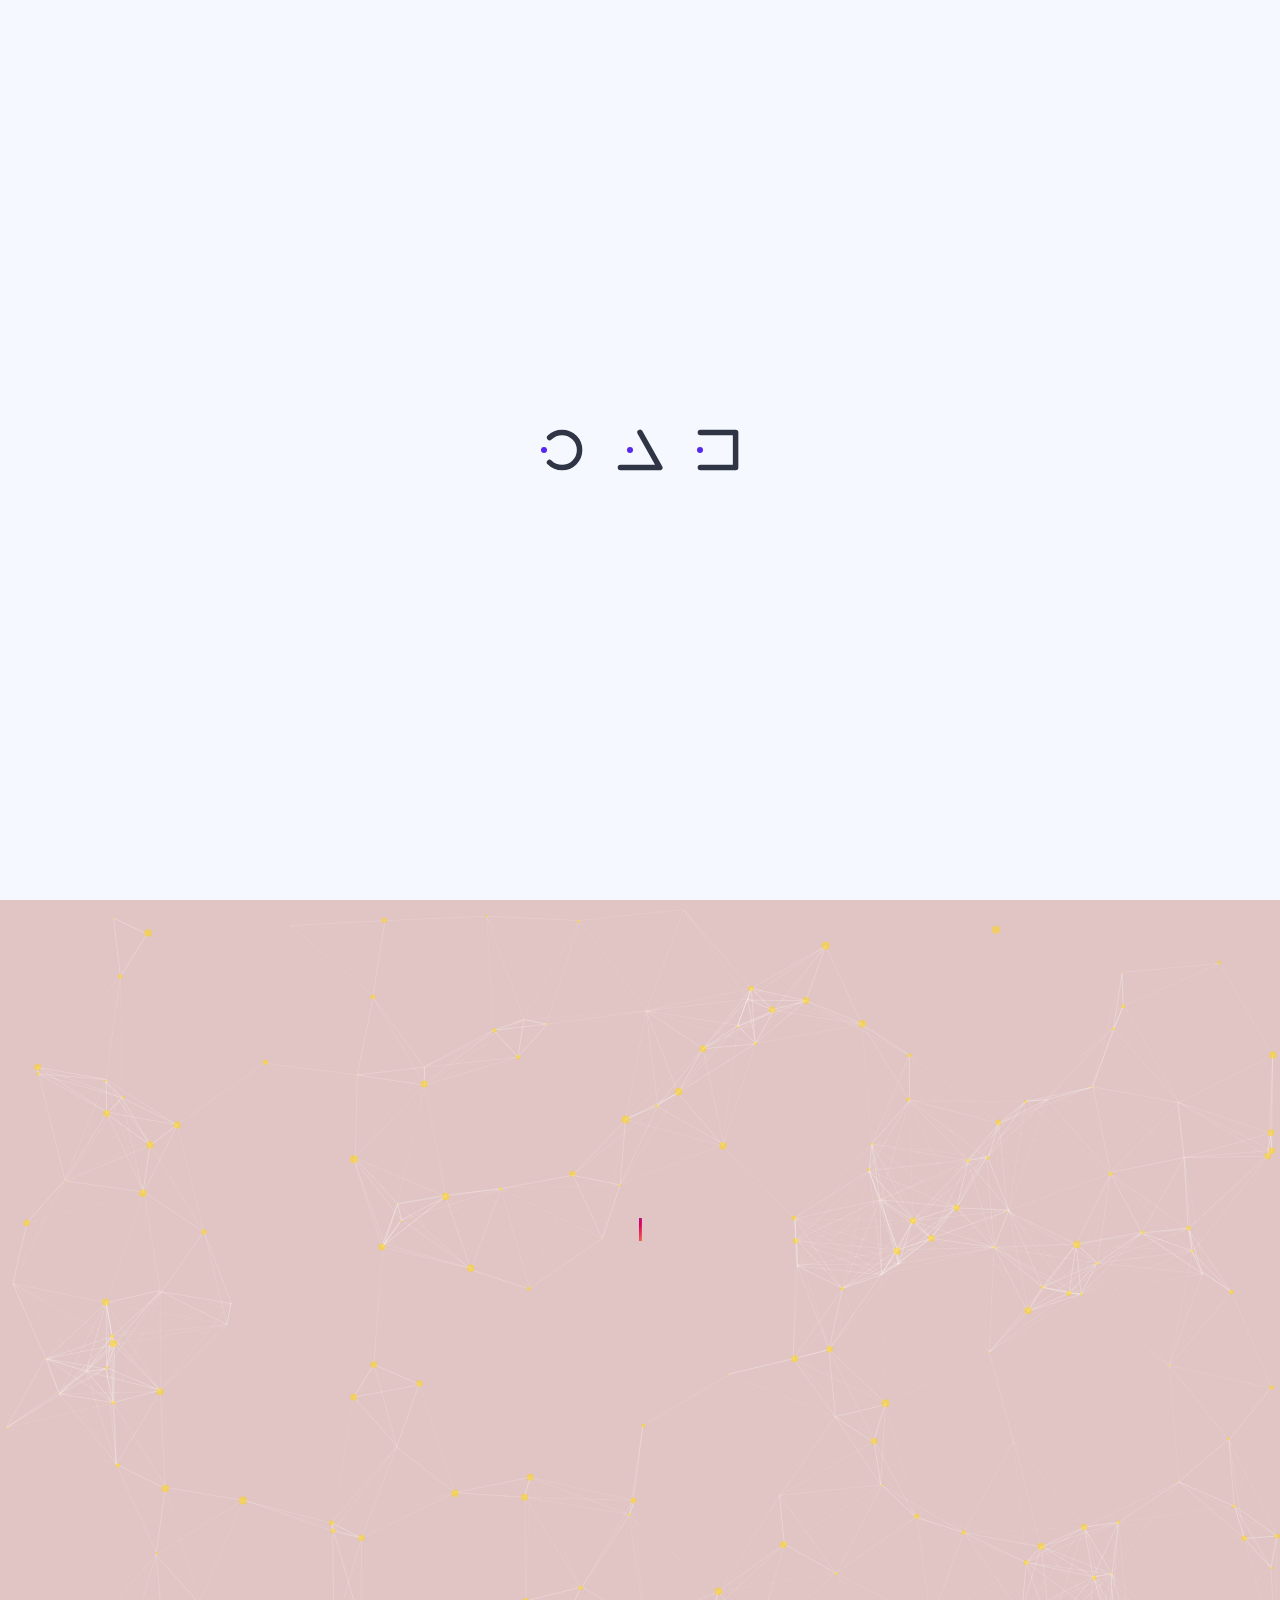
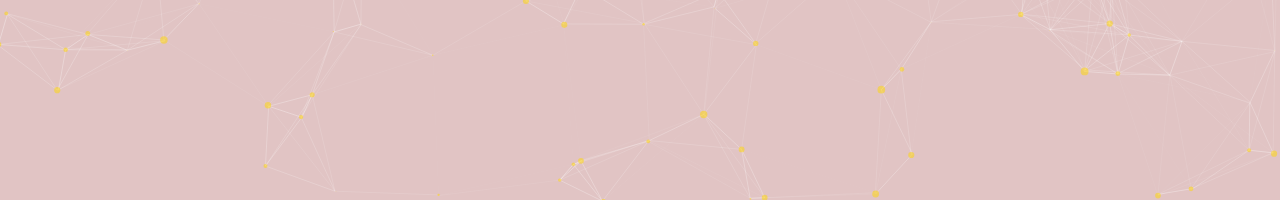
==== wish.html @ 9e4b50ce "Add files via upload" ====
<!DOCTYPE html>

<html lang="en"><head><meta http-equiv="Content-Type" content="text/html; charset=UTF-8">
  
  <meta name="viewport" content="width=device-width, initial-scale=1">

  <title>Sebuah Pesan untukmu</title>
  <script src="lib/typed.js" type="text/javascript"></script>
  <script src="assets/demos.js"></script>
  <link href="assets/demos.css" rel="stylesheet"/>
  
  

  <link rel="shortcut icon" type="image/png" href="birthday.png">
   
 
  <link rel="stylesheet" href="gstyle.css" type="text/css">
    <style>
      body {
          overflow: hidden;
         
      }


      
  </style>
</head>

<body>

<div id="ll" >
<div class="loader" >
  <svg viewBox="0 0 80 80">
      <circle id="test" cx="40" cy="40" r="32"></circle>
  </svg>
</div>

<div class="loader triangle">
  <svg viewBox="0 0 86 80">
      <polygon points="43 8 79 72 7 72"></polygon>
  </svg>
</div>

<div class="loader">
  <svg viewBox="0 0 80 80">
      <rect x="8" y="8" width="64" height="64"></rect>
  </svg>
</div>
</div>

<div id="home" class="home-style-2 slider-area" >

  <div class="particles-js" id="particles-js"><canvas class="particles-js-canvas-el" style="width: 100%; height: 100%;" width="1366" height="606"></canvas></div>
  
  <br><br><br><br><br><br><br><br><br><br><br><br><br>
  <div class="wrap">
                <div class="type-wrap">
                <div id="typed-strings">
                              <p></p> 
                              <p></p> 
                              <p></p> 
                              <p></p> 
                              <p></p> 
                              <p>Hari ini adalah...</p>
                              <p>Seindah hari-hari lainnya</p>
                              <p>Tetapi Yuni menyadari</p>
                              <p>Satu tahun telah berlalu</p>
                              <p>Dalam sekejap mata</p>
                              <p><strong>Namun</strong></p>
                              <p>Tahukah kamu..?</p>
                              <p>Hari ini spesial</p>
                              <p>Begitu spesial bagimu</p>
                              <p>Oleh karena itu</p>
                              <p>Mari jadikan ini...</p>
                              <p>perayaan terbaik yang pernah ada</p>
                              <p>dan izinkan aku membagikan...</p>
                              <p>sepotong kebahagiaan untukmu</p>
                              <p>Aku menjadikan semua ini...</p>
                              <p>sebagai hadiah ulang tahun untukmu</p>
                              <p>Terima kasih atas pertemanan yang kita jalin</p>
                              <p>Terima kasih untuk semuanya</p>
                              <p>Aku berharap yang terbaik untukmu</p>
                              <p>semoga hidupmu tenang</p>
                              <p>semoga semua keinginanmu terkabul</p>
                              <p>Ingat</p>
                              <p>Tujuanmu</p>
                              <p>Memang baru akan dimulai</p>
                              <p>Tapi...</p>
                              <p>Jangan khawatir</p>
                              <p>Karena...</p>
                              <p> ada Allah yang akan mendukungmu</p>
                              <p> dan tahun ini akan lebih baik</p>
                              <p>dan aku berharap</p>
                              <p>Yuni akan menemukan...</p>
                              <p>kebahagiaan sepanjang perjalanan</p>
                              <p>Tetap semangat</p>
                              <p>Nikmati setiap momen...</p>
                              <p>yang Yuni alami hari ini</p>
                              <p>Rasakan dengan senyuman indahmu</p>
                              <p>dan jadikan itu kenangan terbaik..</p>
                              <p>Terakhir...</p>
                              <p>Aku ingin mengucapkan sekali lagi</p>
                              <p>Yaumul millad Yuniarti </p>
                              
            
                </div>
                <span id="typed" style="white-space:pre;"></span>
              </div>
            </div>
           
  </div>
</div>

<script>

setTimeout(function() {
  $('#ll').hide()
}, 4000);

setTimeout(function() {
  $('#home').show()
}, 4000);


</script>


<script src="https://ajax.googleapis.com/ajax/libs/jquery/1.11.1/jquery.min.js"></script>
<script src="gparticles.min.js.download"></script>
<script src="gparticles-app.js.download"></script>
</body>
</html>
---- assets/demos.css ----
@import url(https://fonts.googleapis.com/css?family=Ubuntu:400,500);

*{
	padding:0;
	margin:0;
	box-sizing: border-box;
    font-family: 'Poppins', sans-serif;
}






p{
	line-height: 2em;
	margin:0 0 20px;
	text-align: center;
	position: relative;
	
}

.wrap{ 
  display: flex;
  justify-content: center;
  }


.wrapper .type-wrap{
	margin-left: 15px;
	height: 90px;
	line-height: 90px;
	overflow: hidden;
}

.type-wrap{

  list-style: none;
  font-size: 25px;
  font-weight: 500;
  position: relative;
  
  top: 0;
  outline: none;
  text-transform: uppercase;
  background: linear-gradient(135deg, #5335cf 0%, #de005e 25%, #f66e48 50%, #de005e 75%, #5335cf 100%);
  background-size: 400%;
  -webkit-background-clip: text;
  -webkit-text-fill-color: transparent; 
  animation: animate 10s linear infinite;


}

@keyframes animate {
    to{
      background-position: 400%;
    }
  }


  .loader {
    --path: #2F3545;
    --dot: #5628EE;
    --duration: 3s;
    width: 44px;
    height: 44px;
    position: relative;
  }
  .loader:before {
    content: "";
    width: 6px;
    height: 6px;
    border-radius: 50%;
    position: absolute;
    display: block;
    background: var(--dot);
    top: 37px;
    left: 19px;
    transform: translate(-18px, -18px);
    -webkit-animation: dotRect var(--duration) cubic-bezier(0.785, 0.135, 0.15, 0.86) infinite;
            animation: dotRect var(--duration) cubic-bezier(0.785, 0.135, 0.15, 0.86) infinite;
  }
  .loader svg {
    display: block;
    width: 100%;
    height: 100%;
  }
  .loader svg rect,
  .loader svg polygon,
  .loader svg circle {
    fill: none;
    stroke: var(--path);
    stroke-width: 10px;
    stroke-linejoin: round;
    stroke-linecap: round;
  }
  .loader svg polygon {
    stroke-dasharray: 145 76 145 76;
    stroke-dashoffset: 0;
    -webkit-animation: pathTriangle var(--duration) cubic-bezier(0.785, 0.135, 0.15, 0.86) infinite;
            animation: pathTriangle var(--duration) cubic-bezier(0.785, 0.135, 0.15, 0.86) infinite;
  }
  .loader svg rect {
    stroke-dasharray: 192 64 192 64;
    stroke-dashoffset: 0;
    -webkit-animation: pathRect 3s cubic-bezier(0.785, 0.135, 0.15, 0.86) infinite;
            animation: pathRect 3s cubic-bezier(0.785, 0.135, 0.15, 0.86) infinite;
  }
  .loader svg circle {
    stroke-dasharray: 150 50 150 50;
    stroke-dashoffset: 75;
    -webkit-animation: pathCircle var(--duration) cubic-bezier(0.785, 0.135, 0.15, 0.86) infinite;
            animation: pathCircle var(--duration) cubic-bezier(0.785, 0.135, 0.15, 0.86) infinite;
  }
  .loader.triangle {
    width: 48px;
  }
  .loader.triangle:before {
    left: 21px;
    transform: translate(-10px, -18px);
    -webkit-animation: dotTriangle var(--duration) cubic-bezier(0.785, 0.135, 0.15, 0.86) infinite;
            animation: dotTriangle var(--duration) cubic-bezier(0.785, 0.135, 0.15, 0.86) infinite;
  }
  
  @-webkit-keyframes pathTriangle {
    33% {
      stroke-dashoffset: 74;
    }
    66% {
      stroke-dashoffset: 147;
    }
    100% {
      stroke-dashoffset: 221;
    }
  }
  
  @keyframes pathTriangle {
    33% {
      stroke-dashoffset: 74;
    }
    66% {
      stroke-dashoffset: 147;
    }
    100% {
      stroke-dashoffset: 221;
    }
  }
  @-webkit-keyframes dotTriangle {
    33% {
      transform: translate(0, 0);
    }
    66% {
      transform: translate(10px, -18px);
    }
    100% {
      transform: translate(-10px, -18px);
    }
  }
  @keyframes dotTriangle {
    33% {
      transform: translate(0, 0);
    }
    66% {
      transform: translate(10px, -18px);
    }
    100% {
      transform: translate(-10px, -18px);
    }
  }
  @-webkit-keyframes pathRect {
    25% {
      stroke-dashoffset: 64;
    }
    50% {
      stroke-dashoffset: 128;
    }
    75% {
      stroke-dashoffset: 192;
    }
    100% {
      stroke-dashoffset: 256;
    }
  }
  @keyframes pathRect {
    25% {
      stroke-dashoffset: 64;
    }
    50% {
      stroke-dashoffset: 128;
    }
    75% {
      stroke-dashoffset: 192;
    }
    100% {
      stroke-dashoffset: 256;
    }
  }
  @-webkit-keyframes dotRect {
    25% {
      transform: translate(0, 0);
    }
    50% {
      transform: translate(18px, -18px);
    }
    75% {
      transform: translate(0, -36px);
    }
    100% {
      transform: translate(-18px, -18px);
    }
  }
  @keyframes dotRect {
    25% {
      transform: translate(0, 0);
    }
    50% {
      transform: translate(18px, -18px);
    }
    75% {
      transform: translate(0, -36px);
    }
    100% {
      transform: translate(-18px, -18px);
    }
  }
  @-webkit-keyframes pathCircle {
    25% {
      stroke-dashoffset: 125;
    }
    50% {
      stroke-dashoffset: 175;
    }
    75% {
      stroke-dashoffset: 225;
    }
    100% {
      stroke-dashoffset: 275;
    }
  }
  @keyframes pathCircle {
    25% {
      stroke-dashoffset: 125;
    }
    50% {
      stroke-dashoffset: 175;
    }
    75% {
      stroke-dashoffset: 225;
    }
    100% {
      stroke-dashoffset: 275;
    }
  }
  .loader {
    display: inline-block;
    margin: 0 16px;
  }
  
  html {
    -webkit-font-smoothing: antialiased;
  }
  
  * {
    box-sizing: border-box;
  }
  *:before, *:after {
    box-sizing: border-box;
  }
  
  
  body .dribbble {
    position: fixed;
    display: block;
    right: 20px;
    bottom: 20px;
  }
  body .dribbble img {
    display: block;
    height: 28px;
  }
  

#ll{
  min-height: 100vh;
  background: #F5F9FF;
  display: flex;
  justify-content: center;
  align-items: center;
}
---- gstyle.css ----
@import url(https://fonts.googleapis.com/css?family=Poppins:300,400,500,600,700);.alignleft{float:left;margin-right:15px}.alignright{float:right;margin-left:15px}.aligncenter{display:block;margin:0 auto 15px}.white-bg{background-color:#fff}a{display:inline-block}a:focus{outline:0 solid}a:hover{text-decoration:none}img{max-width:100%;height:auto}h1,h2,h3,h4,h5,h6{margin:0 0 15px;font-weight:500;font-family:'Poppins',sans-serif}input:focus,textarea:focus,a:focus,button:focus{outline:0 solid}input::-webkit-input-placeholder,textarea::-webkit-input-placeholder{color:#fff}input::-moz-placeholder,textarea::-moz-placeholder{color:#fff}.display-none{display:none}.overflow-hidden{overflow:hidden}.mb-50{margin-bottom:50px}

body{position:relative;font-family:'Poppins',sans-serif;
    
    font-size:14px;line-height:1.7}.header-area{transition:.3s}.logo{margin-top:10px}.main-menu{}.main-menu ul{margin:0;padding:0}.main-menu ul li{display:inline-block}.main-menu ul li a{display:block;padding:25px 15px;font-weight:700;font-size:17px}.mean-container .mean-bar{background:transparent none repeat scroll 0 0;min-height:0;padding:0;top:-40px}.mean-container a.meanmenu-reveal{border:1px solid #fff;color:#fff;position:absolute;top:-7px}.mean-container a.meanmenu-reveal span{background-color:#fff}.header-area.sticky{background:rgba(0,0,0,.75) none repeat scroll 0 0;position:fixed}.header-area.sticky .main-menu ul li a{padding-bottom:25px;padding-top:25x}.header-area.white-menu.stiky .main-menu ul li a{color:#606060}.header-area.white-menu.sticky{background:#fff none repeat scroll 0 0}.slider-area{background-image:url(assets/img/white-bg.jpg);background-size:cover;background-position:center center;height:100vh;z-index:1;position:relative;color:#fff}.slider-area:after{position:absolute;top:0;left:0;width:100%;height:100%;content:"";background:rgba(139, 28, 28, 0.26);z-index:-1}.home-style-2.slider-area{background-image:url(../../assets/img/home.jpg)}.slider{-webkit-box-align:center;-ms-flex-align:center;align-items:center;display:-webkit- flex;display:-moz- flex;display:-ms- flex;display:-o- flex;display:-webkit-box;display:-ms-flexbox;display:flex;height:100%}.slider-content h2{font-size:65px;font-weight:700}.slider-content h2 span{display:block;font-size:20px;padding-top:15px}#countdown ul li{color:#654141;font-size:15px;font-weight:700;border:2px solid #fff;color:#fff;border-top-right-radius:50%;border-bottom-right-radius:50%;border-bottom-left-radius:50%;margin:5px;width:90px;height:90px;line-height:90px;position:relative}.subscrie-form{max-width:460px;margin:auto}.input-group .form-control{height:40px;padding:0 20px;border-radius:2px 0 0 2px;border:none;font-size:15px;border-radius:50px 0 0 50px}.input-group .btn{height:40px;padding:10px 20px;border-radius:0 50px 50px 0;border:none;border-left:1px solid #ededed;-webkit-transition:0.3s;transition:0.3s;background-color:#1282FE;color:#fff}.input-group .btn:hover{background-color:#004dff}.socials-icons a{background:#fff none repeat scroll 0 0;border-radius:50%;box-shadow:0 0 4px 1px #4799dd;color:#333;display:inline-block;font-size:16px;height:40px;line-height:40px;margin-right:10px;text-align:center;-webkit-transition:all 0.2s ease 0s;transition:all 0.2s ease 0s;width:40px}.about-section{background-image:url(assets/img/bg-2.jpg);background-color:#F7F7F9;background-size:cover;background-position:center top;padding:100px 0;z-index:1;position:relative;color:#fff}.about-section:after{position:absolute;top:0;left:0;width:100%;height:100%;content:"";background:rgba(0,0,0,.7);z-index:-1}.layer-yellow:before{background:rgba(252,216,70,.7)}.video-path{position:relative}.video-layer img{position:relative}.video-layer img:after{position:absolute;top:0;left:0;width:100%;height:100%;content:"";background:rgba(0,0,0,.7)}.video-layer i{position:absolute;top:50%;left:0;right:0;font-size:20px;color:#fff;width:50px;height:50px;line-height:45px;text-align:center;border:3px solid #fff;border-radius:50%;margin:auto;transform:translateY(-50%)}.theme-accordion .panel{background:transparent}.theme-accordion .panel-group .panel+.panel{margin-top:15px}.theme-accordion .panel-default{border:none}.theme-accordion .panel-heading{padding:0}.theme-accordion .panel-default>.panel-heading{background:none;border:none}.theme-accordion .panel .panel-title a{font-family:'Poppins',sans-serif;color:#fff;font-size:16px;text-transform:initial;font-weight:600}.theme-accordion .panel .panel-title a i,.theme-accordion .panel .panel-title a i{background-color:#000;color:#fff;width:40px;height:40px;line-height:40px;margin-right:10px;text-align:center;border:1px solid #fff;-webkit-border-radius:50%;-moz-border-radius:50%;-ms-border-radius:50%;-o-border-radius:50%;border-radius:50%}.theme-accordion .panel .panel-title a .icon-1{display:inline-block}.theme-accordion .panel .panel-title a .icon-1:after{content:"";position:absolute;left:34px;top:40px;width:1px;height:205px;background:rgba(255,255,255,.2)}.theme-accordion .panel-title a.collapsed .icon-1{display:none}.theme-accordion .panel .panel-title a .icon-2{display:none}.theme-accordion .panel .panel-title a.collapsed .icon-2{display:inline-block}.theme-accordion .panel-group .panel-heading+.panel-collapse>.panel-body{border-top:none;padding-left:50px}.theme-accordion .panel-group .panel-heading+.panel-collapse>.panel-body p{color:#fff}#service{overflow:hidden}.section-padding{padding:100px 0}.section-title{margin-bottom:60px;display:inline-block}.section-title h2{font-family:'Poppins',sans-serif}.section-title h2 span{color:#1282FE}.single-service{position:relative;padding:30px 20px;-webkit-transition:.3s;transition:.3s;box-shadow:0 2px 4px 1px rgba(0,0,0,.1)}.single-service i{font-size:40px;color:#1282FE}.service-title{position:relative;overflow:hidden}.service-title h2{position:absolute;top:50%;left:10%;width:100%;height:100%;content:"Service";color:rgba(34,200,252,.8);font-size:50px;font-weight:700;-webkit-transform:rotate(-90deg);transform:rotate(-90deg);-webkit-transform-origin:left top 0;transform-origin:left top 0;cursor:vertical-text}.single-service h2{font-size:22px;font-weight:500;padding-top:20px;padding-bottom:20px;margin-bottom:0}.single-service:hover{box-shadow:0 10px 30px #e9e9e9}.contact-section{padding:100px 0}.contact-bg{padding:100px 0;background-size:cover;background-position:center center;position:relative;z-index:1;padding-left:60px;overflow:hidden}.contact-box{background-color:#fff;border-radius:5px}.contact-box .form-group{margin-bottom:0}.contact-box input,.contact-box textarea{width:100%}.contact-box button.submit{border:2px solid #1282FE;border-radius:50px;color:#606069;font-size:16px;font-weight:600;margin-top:10px;padding:15px 30px;width:auto;margin-bottom:0;-webkit-transition:.3s;transition:.3s;background:#fff}.contact-box button.submit:hover{background:#1282FE;color:#fff}.contact-box input[type="text"],input[type="email"],input[type="phone"],input[type="submit"],textarea{padding:15px 10px;border:none;margin-bottom:20px;color:#8b8b8b;background-color:#F7F7F9;border:1px solid #1282FE;border-radius:5px}.contact-box input::-webkit-input-placeholder,textarea::-webkit-input-placeholder{color:#606060}.contact-box input::-moz-placeholder,textarea::-moz-placeholder{color:#606060}.contact-box textarea{height:150px;resize:none}.contact-box>h4{color:#373737;font-weight:400;margin-bottom:45px;font-size:25px}.footer{background-color:#333}.particles-js{left:0;position:absolute;top:0;width:100%;height:100%}.video-bg-area{overflow:hidden}#video-background{height:100%;left:0;position:absolute;top:0;width:100%;z-index:0}.gradient-bg{position:relative;z-index:1}.gradient-bg:after{position:absolute;top:0;left:0;width:100%;height:100%;content:"";background:rgba(0,0,0,0) -webkit-linear-gradient(left,#00c9fd 0%,#81ee8e 100%) repeat scroll 0 0;background:rgba(0,0,0,0) linear-gradient(to right,#00c9fd 0%,#81ee8e 100%) repeat scroll 0 0;z-index:-1}#preloader-wrapper{background:rgba(100,28,139,.8);height:100%;left:0;position:fixed;right:0;text-align:center;top:0;width:100%;z-index:9999999}.preloader-wave-effect{height:50px;left:50%;margin:0 -25px;position:absolute;right:0;text-align:center;top:50%;-webkit-transform:translate(-50%,-50%);transform:translate(-50%,-50%);width:50px}.preloader-wave-effect:before,.preloader-wave-effect:after{-webkit-animation:1.6s linear 0s normal none infinite running preloader-wave;animation:1.6s linear 0s normal none infinite running preloader-wave;background:#fff none repeat scroll 0 0;border-radius:100%;content:"";height:50px;position:absolute;width:50px}.preloader-wave-effect:after{-webkit-animation-delay:-0.8s;animation-delay:-0.8s}@-webkit-keyframes preloader-wave{0%{opacity:1;-ms-filter:"progid:DXImageTransform.Microsoft.Alpha(Opacity=100)";-webkit-transform:scale(0,0);transform:scale(0,0)}100%{opacity:0;-ms-filter:"progid:DXImageTransform.Microsoft.Alpha(Opacity=0)";-webkit-transform:scale(1,1);transform:scale(1,1)}}@keyframes preloader-wave{0%{opacity:1;-ms-filter:"progid:DXImageTransform.Microsoft.Alpha(Opacity=100)";-webkit-transform:scale(0,0);transform:scale(0,0)}100%{opacity:0;-ms-filter:"progid:DXImageTransform.Microsoft.Alpha(Opacity=0)";-webkit-transform:scale(1,1);transform:scale(1,1)}}#scrollUp{background:#1282fe;border-radius:3px;bottom:60px;color:#fff;font-size:20px;height:46px;line-height:46px;margin:0;position:fixed;right:5px;text-align:center;-webkit-transition:all 0.5s ease-in-out 0s;transition:all 0.5s ease-in-out 0s;width:46px;z-index:999}.section-padding.preview-area{padding:60px 0}.section-padding.preview-area .cv-btn{background:rgba(0,0,0,0) -webkit-linear-gradient(left,#00c9fd 0%,#81ee8e 100%) repeat scroll 0 0;background:rgba(0,0,0,0) linear-gradient(to right,rgba(0,201,253,.7) 0%,rgba(129,238,142,.7) 100%) repeat scroll 0 0;color:#fff;margin-bottom:35px;border:1px solid rgba(0,201,253,.7);padding:10px 25px;border-radius:50px;font-weight:700;transition:all 0.3s ease 0s}.section-padding.preview-area .cv-btn:hover{box-shadow:0 10px 30px #e9e9e9;transform:translateY(-5px);transition:all 0.3s ease 0s}.container-box{position:relative;width:100%;margin-bottom:30px;box-shadow:0 10px 30px #e9e9e9}.container-box a{color:#606060}.container-box h2{font-size:20px;padding-left:20px;padding-top:20px}.image{display:block;width:100%;height:auto}.overlay{position:absolute;bottom:100%;left:0;right:0;background:rgba(0,0,0,0) -webkit-linear-gradient(left,#00c9fd 0%,#81ee8e 100%) repeat scroll 0 0;background:rgba(0,0,0,0) linear-gradient(to right,rgba(0,201,253,.7) 0%,rgba(129,238,142,.7) 100%) repeat scroll 0 0;overflow:hidden;width:100%;height:0;transition:.5s ease}.container-box:hover .overlay{bottom:0;height:100%}.text{white-space:nowrap;color:#fff;font-size:20px;font-weight:700;position:absolute;overflow:hidden;top:50%;left:50%;transform:translate(-50%,-50%);-ms-transform:translate(-50%,-50%);border:2px solid #fff;padding:6px 20px;border-radius:50px;box-shadow:0 10px 30px #e9e9e9}
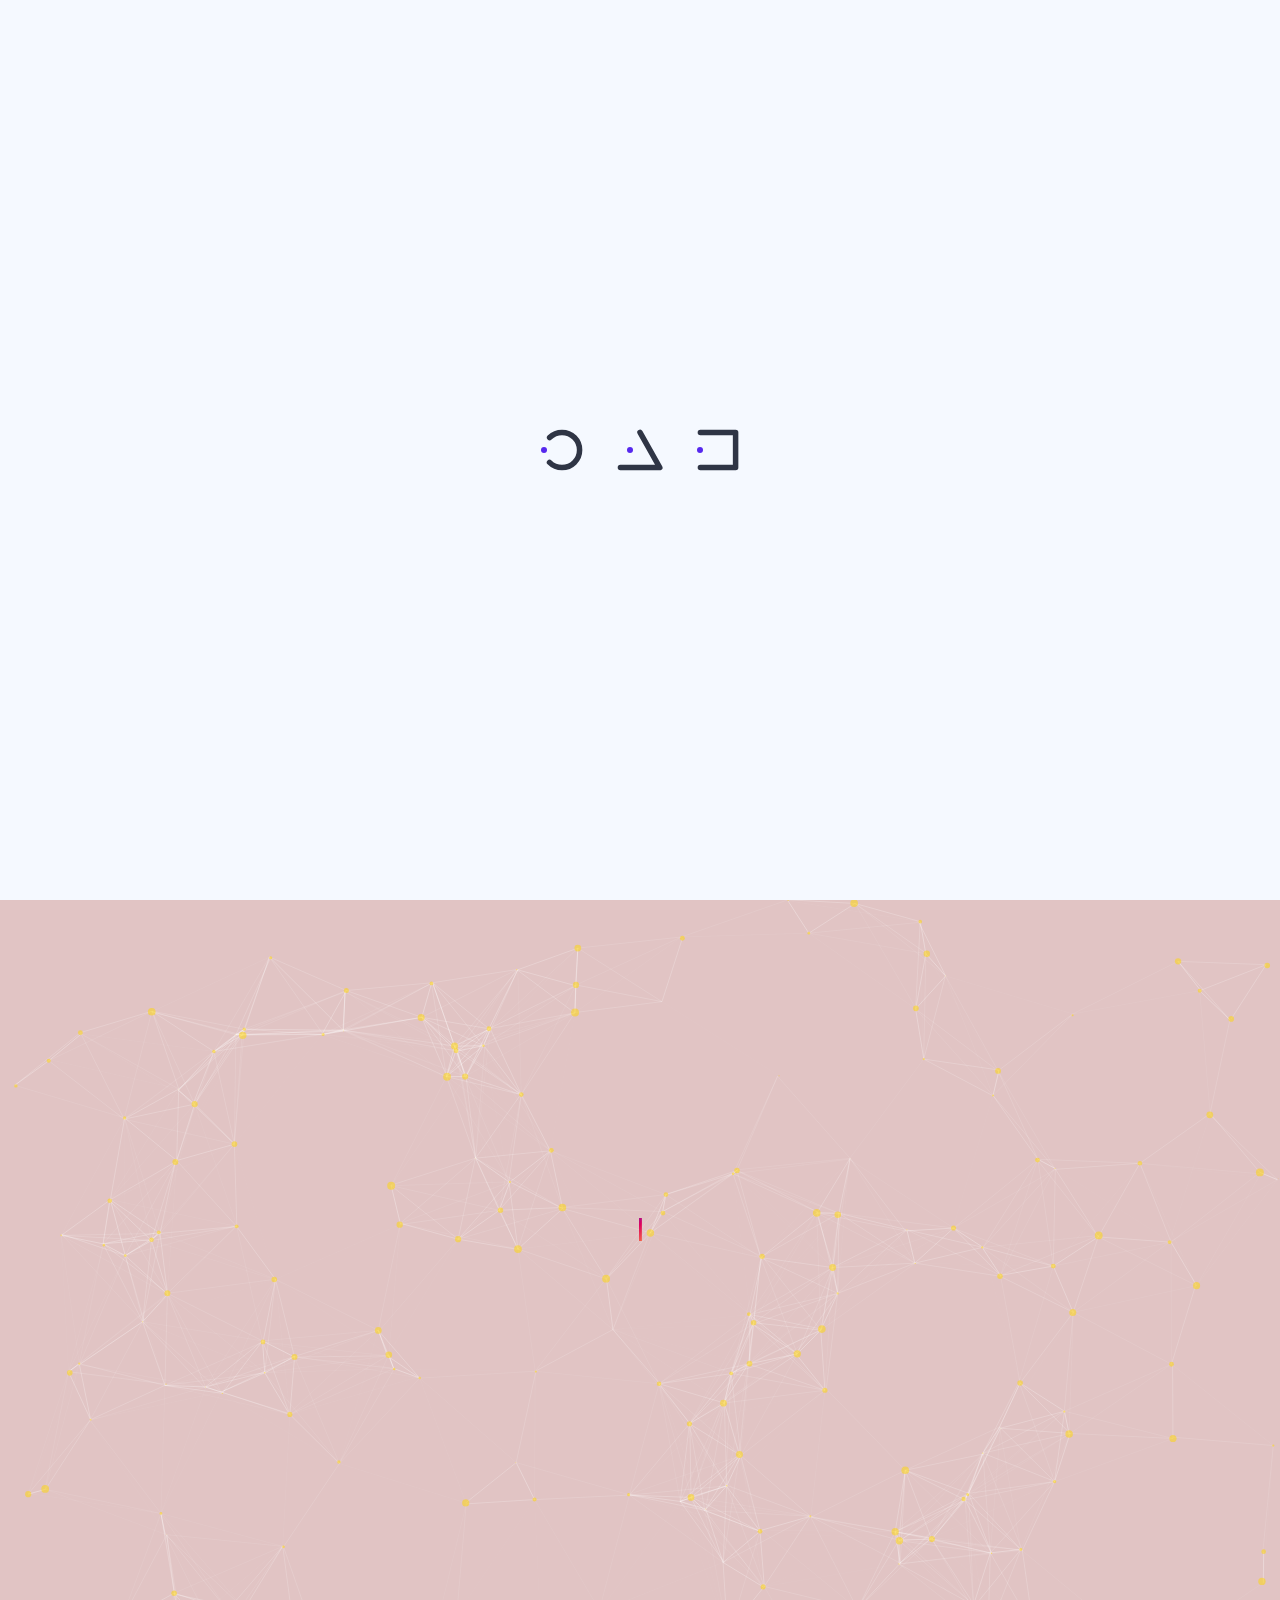
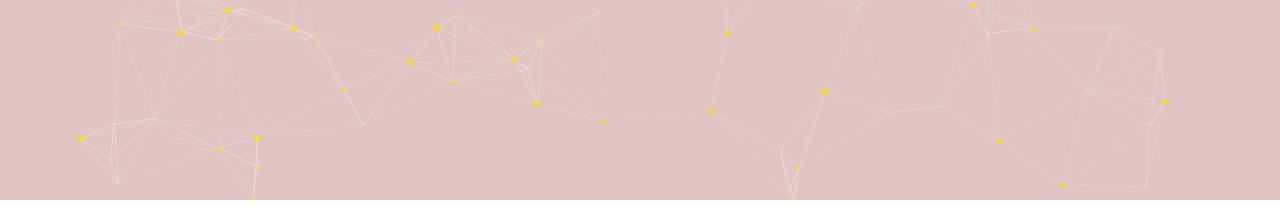
==== commit b763106d: "Update wish.html" ====
--- a/wish.html
+++ b/wish.html
@@ -72,14 +72,18 @@
                               <p>Begitu spesial bagimu</p>
                               <p>Oleh karena itu</p>
                               <p>Mari jadikan ini...</p>
-                              <p>perayaan terbaik yang pernah ada</p>
+                              <p>perayaan terbaik</p>
+                              <p> yang pernah ada</p>
                               <p>dan izinkan aku membagikan...</p>
                               <p>sepotong kebahagiaan untukmu</p>
                               <p>Aku menjadikan semua ini...</p>
-                              <p>sebagai hadiah ulang tahun untukmu</p>
-                              <p>Terima kasih atas pertemanan yang kita jalin</p>
+                              <p>sebagai hadiah</p>
+                              <p>ulang tahun untukmu</p>
+                              <p>Terima kasih atas</p>
+                              <p>pertemanan yang kita jalin</p>
                               <p>Terima kasih untuk semuanya</p>
-                              <p>Aku berharap yang terbaik untukmu</p>
+                              <p>Aku berharap</p>
+                              <p>yang terbaik untukmu</p>
                               <p>semoga hidupmu tenang</p>
                               <p>semoga semua keinginanmu terkabul</p>
                               <p>Ingat</p>
@@ -89,7 +93,8 @@
                               <p>Jangan khawatir</p>
                               <p>Karena...</p>
                               <p> ada Allah yang akan mendukungmu</p>
-                              <p> dan tahun ini akan lebih baik</p>
+                              <p> dan tahun ini</p>
+                              <p>akan lebih baik</p>
                               <p>dan aku berharap</p>
                               <p>Yuni akan menemukan...</p>
                               <p>kebahagiaan sepanjang perjalanan</p>
@@ -97,9 +102,11 @@
                               <p>Nikmati setiap momen...</p>
                               <p>yang Yuni alami hari ini</p>
                               <p>Rasakan dengan senyuman indahmu</p>
-                              <p>dan jadikan itu kenangan terbaik..</p>
+                              <p>dan jadikan itu</p>
+                              <p>kenangan terbaik..</p>
                               <p>Terakhir...</p>
-                              <p>Aku ingin mengucapkan sekali lagi</p>
+                              <p>Aku ingin</p>
+                              <p>mengucapkan sekali lagi</p>
                               <p>Yaumul millad Yuniarti </p>
                               
             
@@ -129,4 +136,4 @@
 <script src="gparticles.min.js.download"></script>
 <script src="gparticles-app.js.download"></script>
 </body>
-</html>+</html>
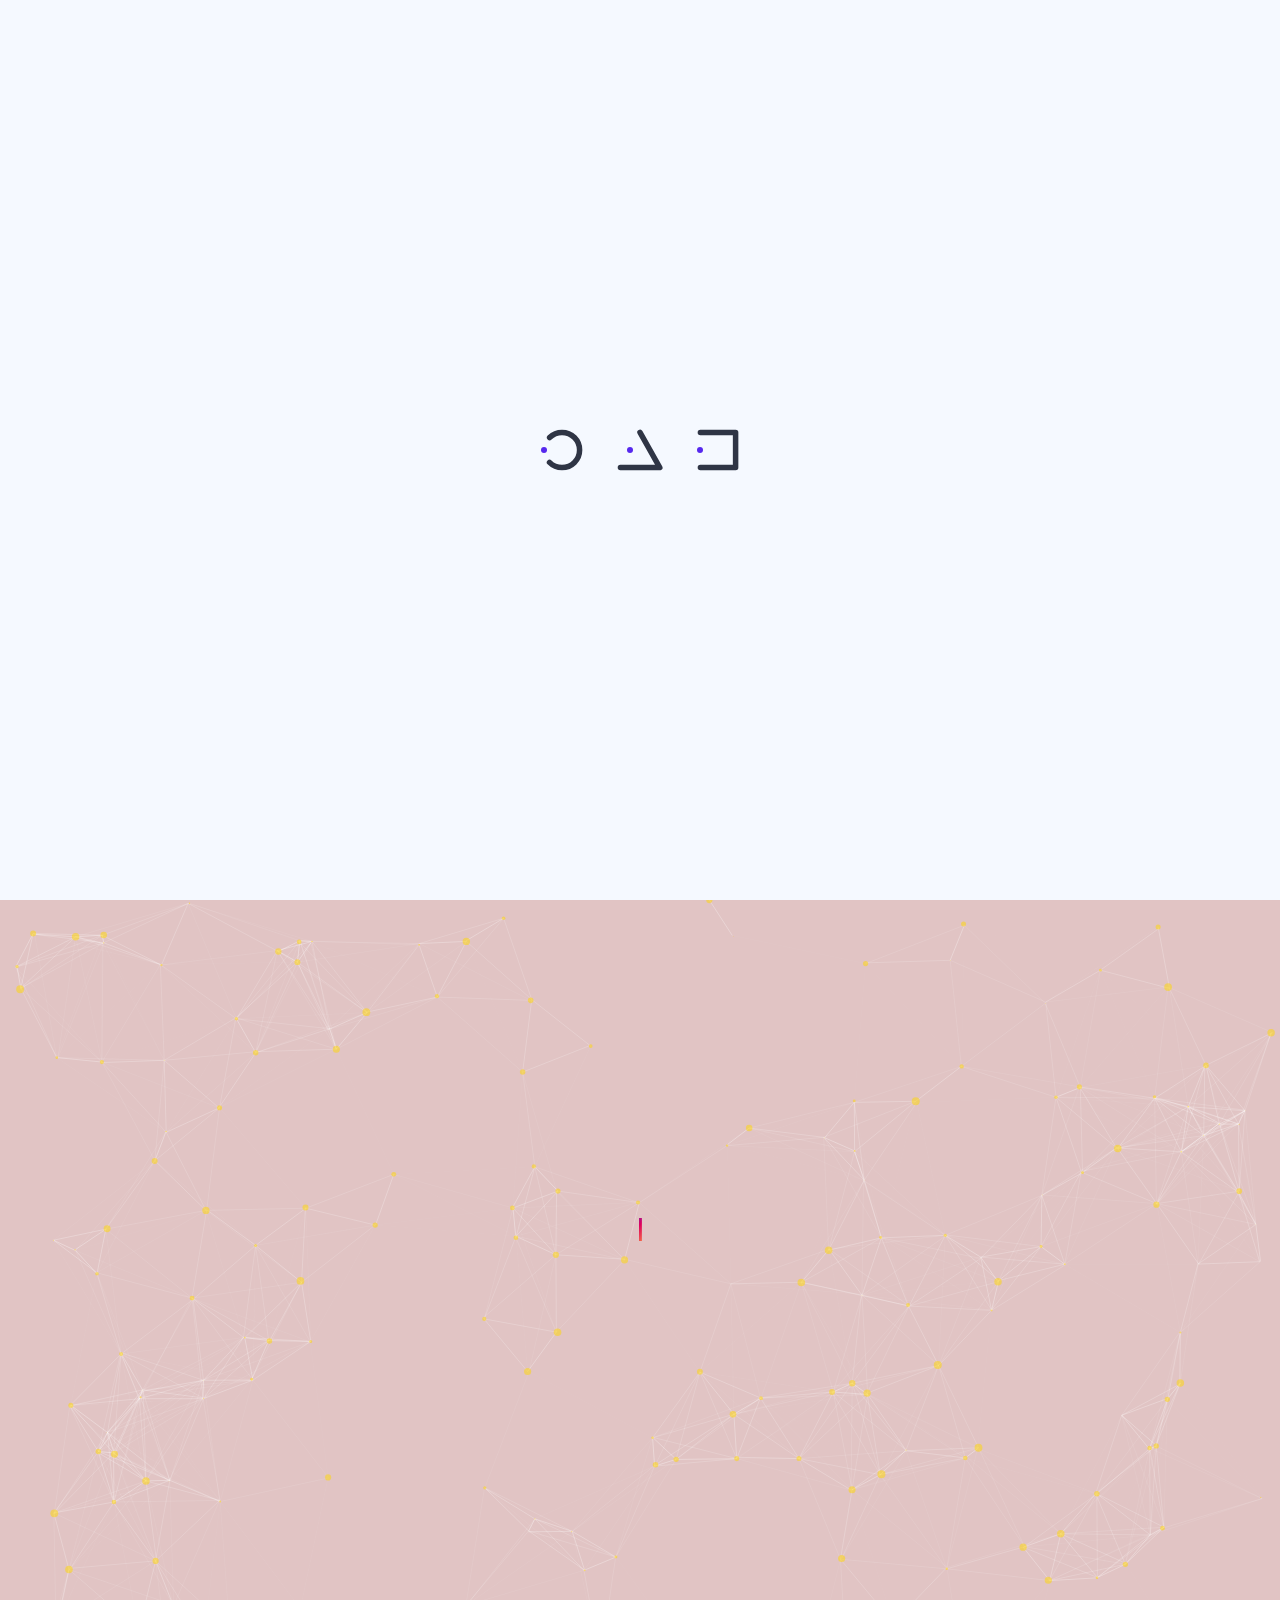
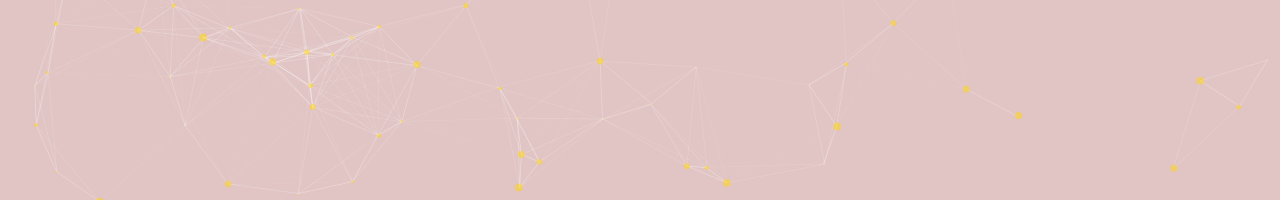
==== commit 8d2e0422: "Update wish.html" ====
--- a/wish.html
+++ b/wish.html
@@ -80,28 +80,34 @@
                               <p>sebagai hadiah</p>
                               <p>ulang tahun untukmu</p>
                               <p>Terima kasih atas</p>
-                              <p>pertemanan yang kita jalin</p>
-                              <p>Terima kasih untuk semuanya</p>
+                              <p>pertemanan yang</p>
+                               <p>kita jalin</p>
+                              <p>Terima kasih </p>
+                                <p>untuk semuanya</p>
                               <p>Aku berharap</p>
                               <p>yang terbaik untukmu</p>
                               <p>semoga hidupmu tenang</p>
-                              <p>semoga semua keinginanmu terkabul</p>
+                              <p>semoga semua</p>
+                                <p>keinginanmu terkabul</p>
                               <p>Ingat</p>
                               <p>Tujuanmu</p>
                               <p>Memang baru akan dimulai</p>
                               <p>Tapi...</p>
                               <p>Jangan khawatir</p>
                               <p>Karena...</p>
-                              <p> ada Allah yang akan mendukungmu</p>
+                              <p> ada Allah </p>
+                                <p>yang akan mendukungmu</p>
                               <p> dan tahun ini</p>
                               <p>akan lebih baik</p>
                               <p>dan aku berharap</p>
                               <p>Yuni akan menemukan...</p>
-                              <p>kebahagiaan sepanjang perjalanan</p>
+                              <p>kebahagiaan</p>
+                                <p>sepanjang perjalanan</p>
                               <p>Tetap semangat</p>
                               <p>Nikmati setiap momen...</p>
                               <p>yang Yuni alami hari ini</p>
-                              <p>Rasakan dengan senyuman indahmu</p>
+                              <p>Rasakan dengan </p>
+                                <p>senyuman indahmu</p>
                               <p>dan jadikan itu</p>
                               <p>kenangan terbaik..</p>
                               <p>Terakhir...</p>
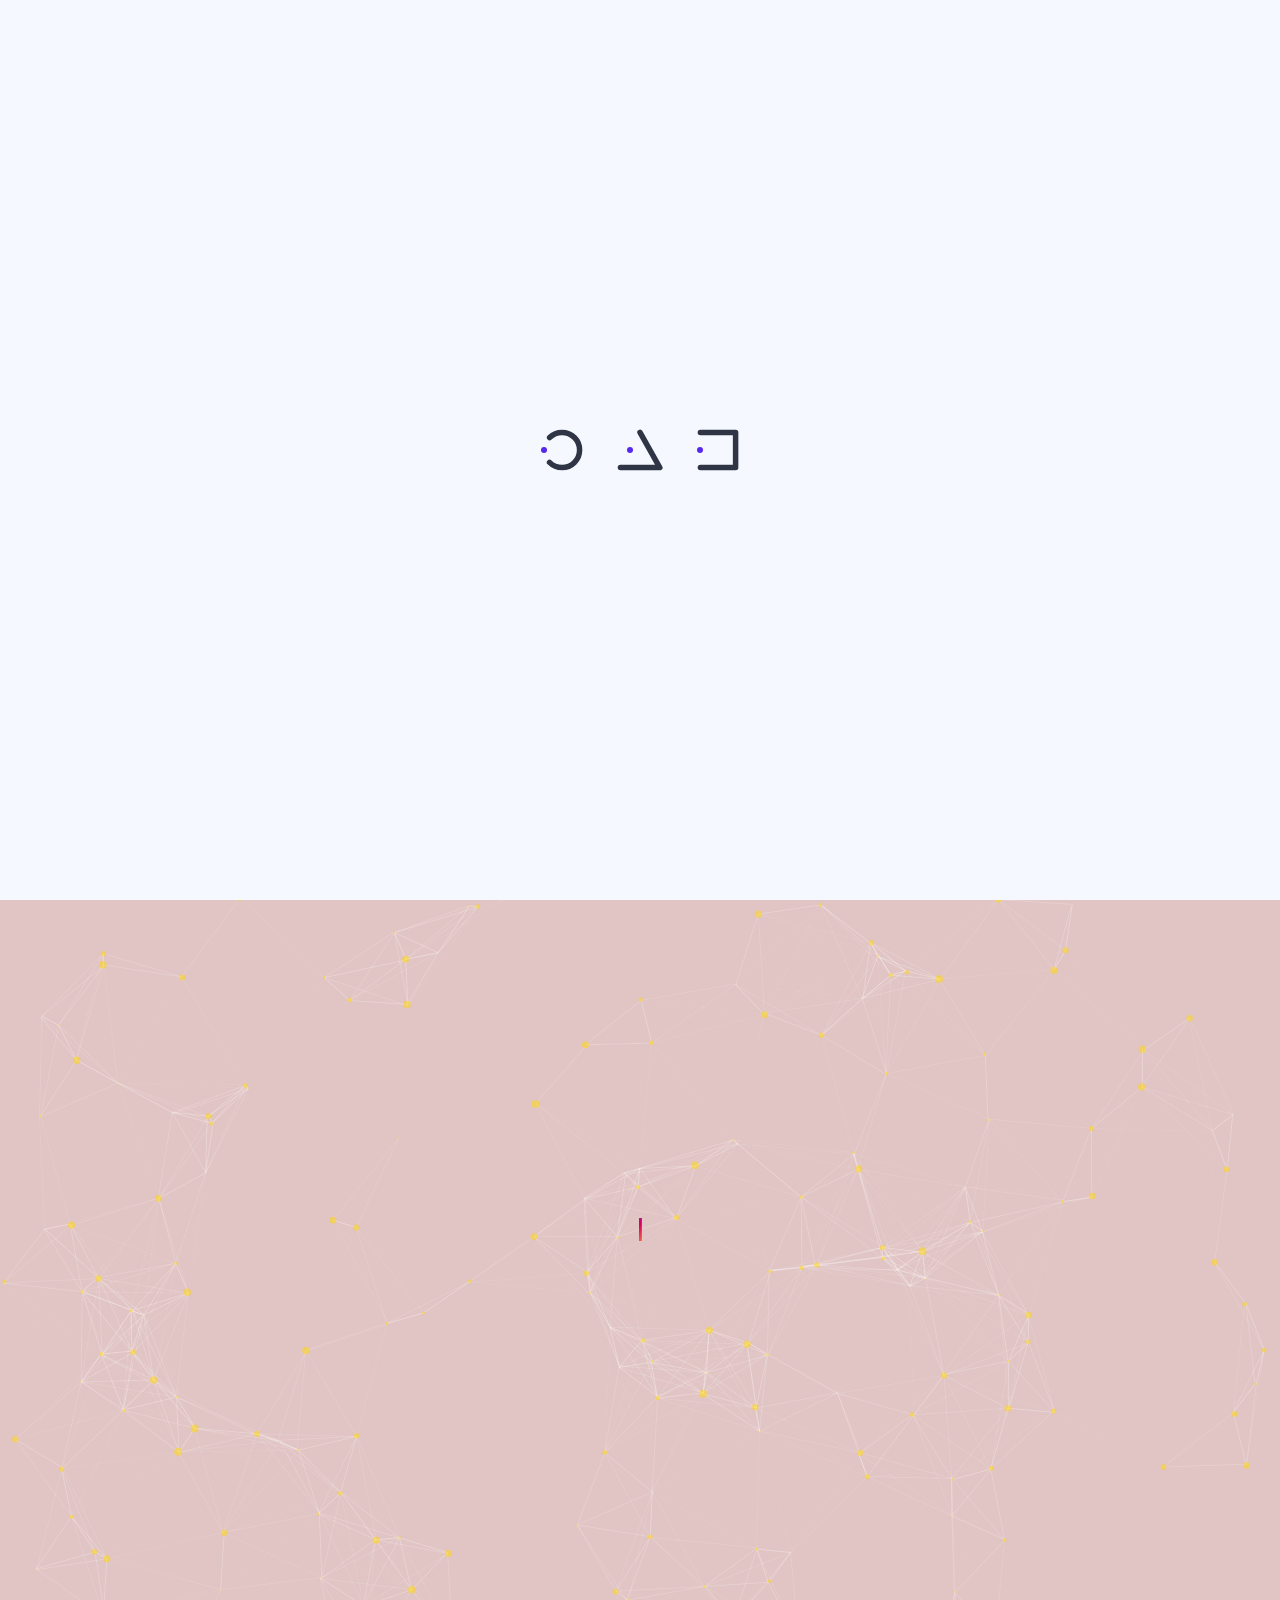
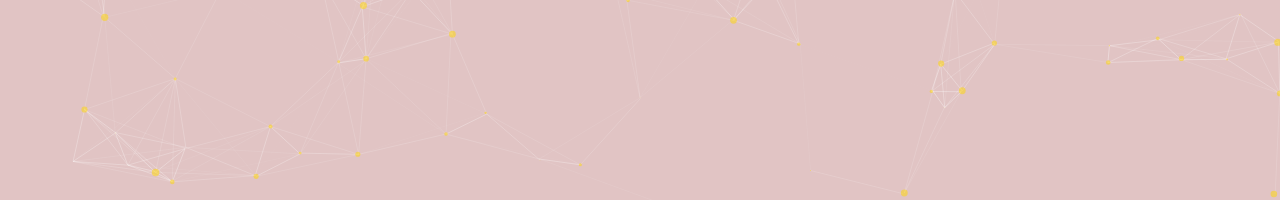
==== commit eb59bef5: "Add files via upload" ====
--- a/wish.html
+++ b/wish.html
@@ -73,41 +73,42 @@
                               <p>Oleh karena itu</p>
                               <p>Mari jadikan ini...</p>
                               <p>perayaan terbaik</p>
-                              <p> yang pernah ada</p>
-                              <p>dan izinkan aku membagikan...</p>
+                              <p>yang pernah ada</p>
+                              <p>dan</p>
+                              <p>izinkan aku membagikan...</p>
                               <p>sepotong kebahagiaan untukmu</p>
                               <p>Aku menjadikan semua ini...</p>
                               <p>sebagai hadiah</p>
                               <p>ulang tahun untukmu</p>
                               <p>Terima kasih atas</p>
                               <p>pertemanan yang</p>
-                               <p>kita jalin</p>
-                              <p>Terima kasih </p>
-                                <p>untuk semuanya</p>
+                              <p>kita jalin</p>
+                              <p>Terima kasih</p>
+                              <p>untuk semuanya</p>
                               <p>Aku berharap</p>
                               <p>yang terbaik untukmu</p>
                               <p>semoga hidupmu tenang</p>
                               <p>semoga semua</p>
-                                <p>keinginanmu terkabul</p>
+                              <p>keinginanmu terkabul</p>
                               <p>Ingat</p>
                               <p>Tujuanmu</p>
                               <p>Memang baru akan dimulai</p>
                               <p>Tapi...</p>
                               <p>Jangan khawatir</p>
                               <p>Karena...</p>
-                              <p> ada Allah </p>
-                                <p>yang akan mendukungmu</p>
+                              <p> ada Allah</p>
+                              <p>yang akan mendukungmu</p>
                               <p> dan tahun ini</p>
                               <p>akan lebih baik</p>
                               <p>dan aku berharap</p>
                               <p>Yuni akan menemukan...</p>
                               <p>kebahagiaan</p>
-                                <p>sepanjang perjalanan</p>
+                              <p>sepanjang perjalanan</p>
                               <p>Tetap semangat</p>
                               <p>Nikmati setiap momen...</p>
                               <p>yang Yuni alami hari ini</p>
-                              <p>Rasakan dengan </p>
-                                <p>senyuman indahmu</p>
+                              <p>Rasakan dengan</p>
+                              <p>senyuman indahmu</p>
                               <p>dan jadikan itu</p>
                               <p>kenangan terbaik..</p>
                               <p>Terakhir...</p>
@@ -142,4 +143,4 @@
 <script src="gparticles.min.js.download"></script>
 <script src="gparticles-app.js.download"></script>
 </body>
-</html>
+</html>